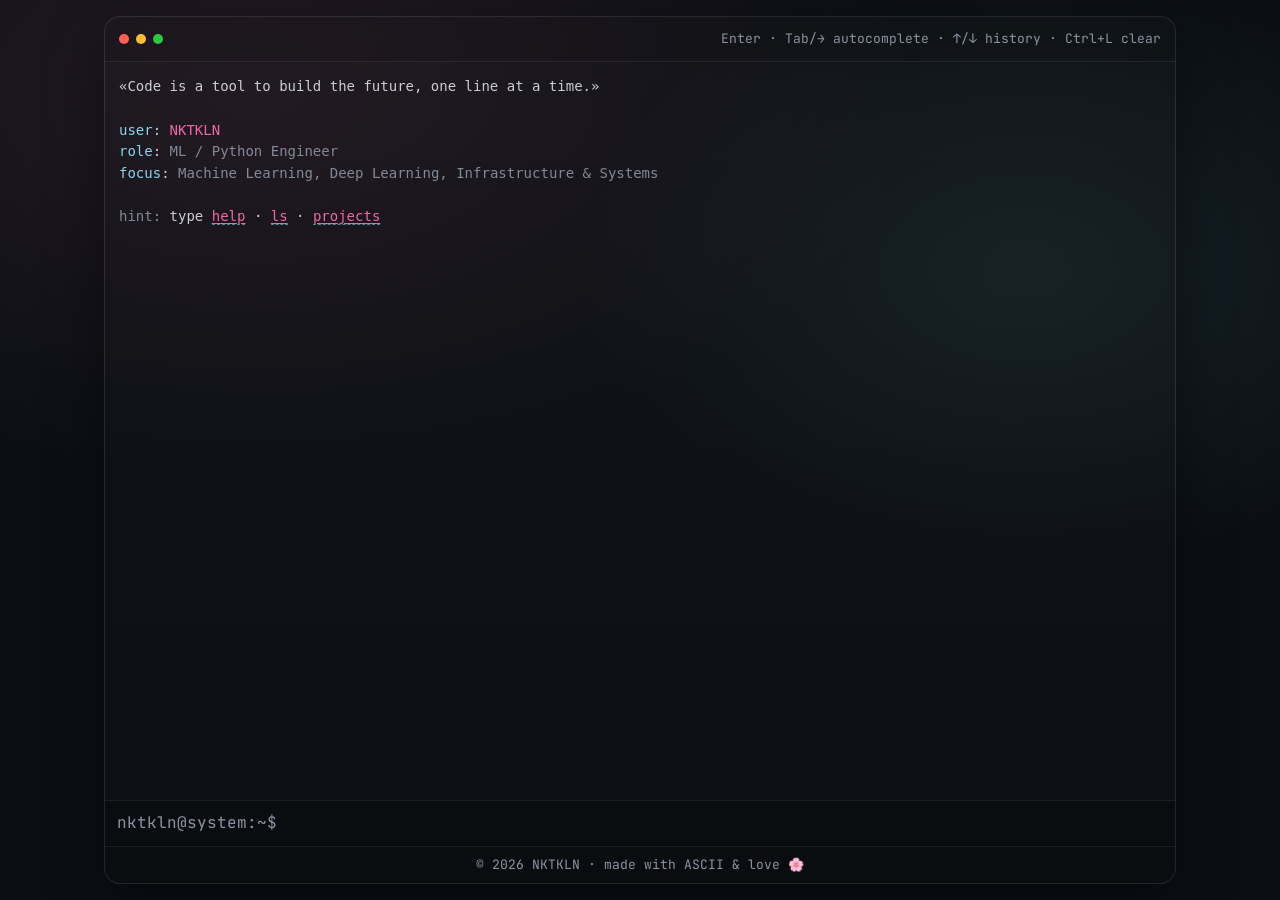
==== app/index.html @ 164be3c5 "feat: First commit" ====
<!doctype html>
<html lang="ru">
<head>
  <meta charset="utf-8" />
  <meta name="viewport" content="width=device-width,initial-scale=1" />

  <title>NKTKLN — terminal card</title>
  <meta name="description" content="NKTKLN — ML / Python Engineer. Terminal-style personal card." />
  <meta name="theme-color" content="#0b0f14" />

  <!-- Fonts -->
  <link rel="preconnect" href="https://fonts.googleapis.com" />
  <link rel="preconnect" href="https://fonts.gstatic.com" crossorigin />
  <link href="https://fonts.googleapis.com/css2?family=JetBrains+Mono:wght@400;600&display=swap" rel="stylesheet" />

  <!-- Styles -->
  <link rel="stylesheet" href="assets/css/style.css" />
</head>

<body>
  <div class="wrap">
    <div class="terminal scan" role="region" aria-label="terminal card">
      <div class="topbar">
        <div class="dots" aria-hidden="true">
          <div class="dot r"></div><div class="dot y"></div><div class="dot g"></div>
        </div>
        <div class="hint">Enter · Tab/→ autocomplete · ↑/↓ history · Ctrl+L clear</div>
      </div>

      <div class="screen" role="application" aria-label="terminal">
        <!-- Output area -->
        <div class="scroll out" id="scroll" aria-live="polite" aria-relevant="additions"></div>

        <!-- Input row -->
        <div class="inputrow" id="inputrow">
          <span class="prompt" id="ps1">nktkln@system:~$</span>

          <div class="inputwrap">
            <!-- Ghost text shows suggested autocompletion -->
            <div class="ghost" id="ghost" aria-hidden="true"></div>

            <input
              class="input"
              id="cmd"
              autocomplete="off"
              spellcheck="false"
              autocapitalize="off"
              aria-label="Command input"
              autofocus
            />
          </div>
        </div>

        <div class="footer">© <span id="year"></span> NKTKLN · made with ASCII &amp; love 🌸</div>
      </div>
    </div>
  </div>

  <!-- JS: use modules for clean separation -->
  <script type="module" src="assets/js/app.js"></script>
</body>
</html>
---- app/assets/css/style.css ----
/* -----------------------------------------------------------
   Terminal Card Styles
------------------------------------------------------------ */

:root{
  --bg:#0b0f14;
  --fg:#d7dde6;
  --muted:#8a93a3;
  --accent:#ff6fb1;
  --accent2:#8be9fd;
  --line:rgba(255,111,177,.35);
}

*{ box-sizing:border-box; }
html, body { height:100%; }

body{
  margin:0;
  background:
    radial-gradient(1200px 700px at 20% 10%, rgba(255,111,177,.10), transparent 55%),
    radial-gradient(900px 600px at 80% 30%, rgba(139,233,253,.09), transparent 50%),
    var(--bg);
  color:var(--fg);
  font-family:"JetBrains Mono", ui-monospace, SFMono-Regular, Menlo, Monaco, Consolas, "Liberation Mono", monospace;
  line-height:1.55;
  display:flex;
  min-height:100%;
}

.wrap{
  width:100%;
  max-width:1100px;
  margin:0 auto;
  padding:16px 14px;
  display:flex;
  flex-direction:column;
  gap:12px;
  flex:1;
  min-height:0;
}

.terminal{
  flex:1;
  min-height:0;
  border:1px solid rgba(255,255,255,.08);
  background:linear-gradient(180deg, rgba(255,255,255,.03), rgba(255,255,255,.02));
  border-radius:16px;
  overflow:hidden;
  box-shadow:0 20px 60px rgba(0,0,0,.45);
  position:relative;
  display:flex;
  flex-direction:column;
}

.scan::before{
  content:"";
  position:absolute;
  inset:0;
  background:repeating-linear-gradient(
    to bottom,
    rgba(255,255,255,.03),
    rgba(255,255,255,.03) 1px,
    transparent 2px,
    transparent 4px
  );
  opacity:.25;
  pointer-events:none;
  mix-blend-mode:overlay;
}

.topbar{
  padding:12px 14px;
  display:flex;
  gap:10px;
  align-items:center;
  justify-content:space-between;
  border-bottom:1px solid rgba(255,255,255,.08);
  background:rgba(0,0,0,.25);
  z-index:1;
}

.dots{ display:flex; gap:7px; }
.dot{ width:10px; height:10px; border-radius:50%; }
.dot.r{ background:#ff5f57; }
.dot.y{ background:#febc2e; }
.dot.g{ background:#28c840; }

.hint{
  color:var(--muted);
  font-size:13px;
  white-space:nowrap;
  overflow:hidden;
  text-overflow:ellipsis;
}

.screen{
  z-index:1;
  flex:1;
  min-height:0;
  display:flex;
  flex-direction:column;
  background:rgba(0,0,0,.18);
}

.scroll{
  flex:1;
  min-height:0;
  overflow:auto;
  padding:14px;
  scrollbar-width:thin;
  scrollbar-color:rgba(255,111,177,.35) rgba(255,255,255,.06);
}

.scroll::-webkit-scrollbar{ width:10px; }
.scroll::-webkit-scrollbar-track{ background:rgba(255,255,255,.06); }
.scroll::-webkit-scrollbar-thumb{
  background:rgba(255,111,177,.30);
  border-radius:10px;
}

.line{ margin:0 0 10px; }

pre{
  margin:0;
  white-space:pre-wrap;
  word-break:break-word;
  font-size:14px;
}

.prompt{ color:var(--muted); }
.cmd{ color:var(--fg); }

.out a{
  color:var(--accent);
  text-decoration:underline;
  text-underline-offset:2px;
  word-break:break-word;
}
.out a:hover{ opacity:.92; }

.cmdlink{
  color:var(--accent2);
  text-decoration:none;
  border-bottom:1px dashed rgba(139,233,253,.55);
  cursor:pointer;
}
.cmdlink:hover{ opacity:.9; }

.pink{ color:var(--accent); }
.cyan{ color:var(--accent2); }
.muted{ color:var(--muted); }
.dim{ opacity:.92; }

.inputrow{
  display:flex;
  gap:8px;
  align-items:center;
  padding:10px 12px;
  border-top:1px solid rgba(255,255,255,.08);
  background:rgba(0,0,0,.22);
  position:relative;
}

.inputwrap{
  position:relative;
  flex:1;
  min-width:0;
}

.ghost{
  position:absolute;
  left:0;
  top:0;
  pointer-events:none;
  color:rgba(138,147,163,.55);
  white-space:pre;
  overflow:hidden;
  text-overflow:clip;
  font:inherit;
  line-height:inherit;
}

.input{
  position:relative;
  width:100%;
  background:transparent;
  border:0;
  outline:none;
  color:var(--fg);
  font:inherit;
  padding:0;
  margin:0;
  min-width:0;
  caret-color:rgba(255,255,255,.75);
}

.footer{
  color:var(--muted);
  font-size:13px;
  padding:8px 12px;
  border-top:1px solid rgba(255,255,255,.08);
  background:rgba(0,0,0,.18);
  z-index:1;
  text-align:center;
}
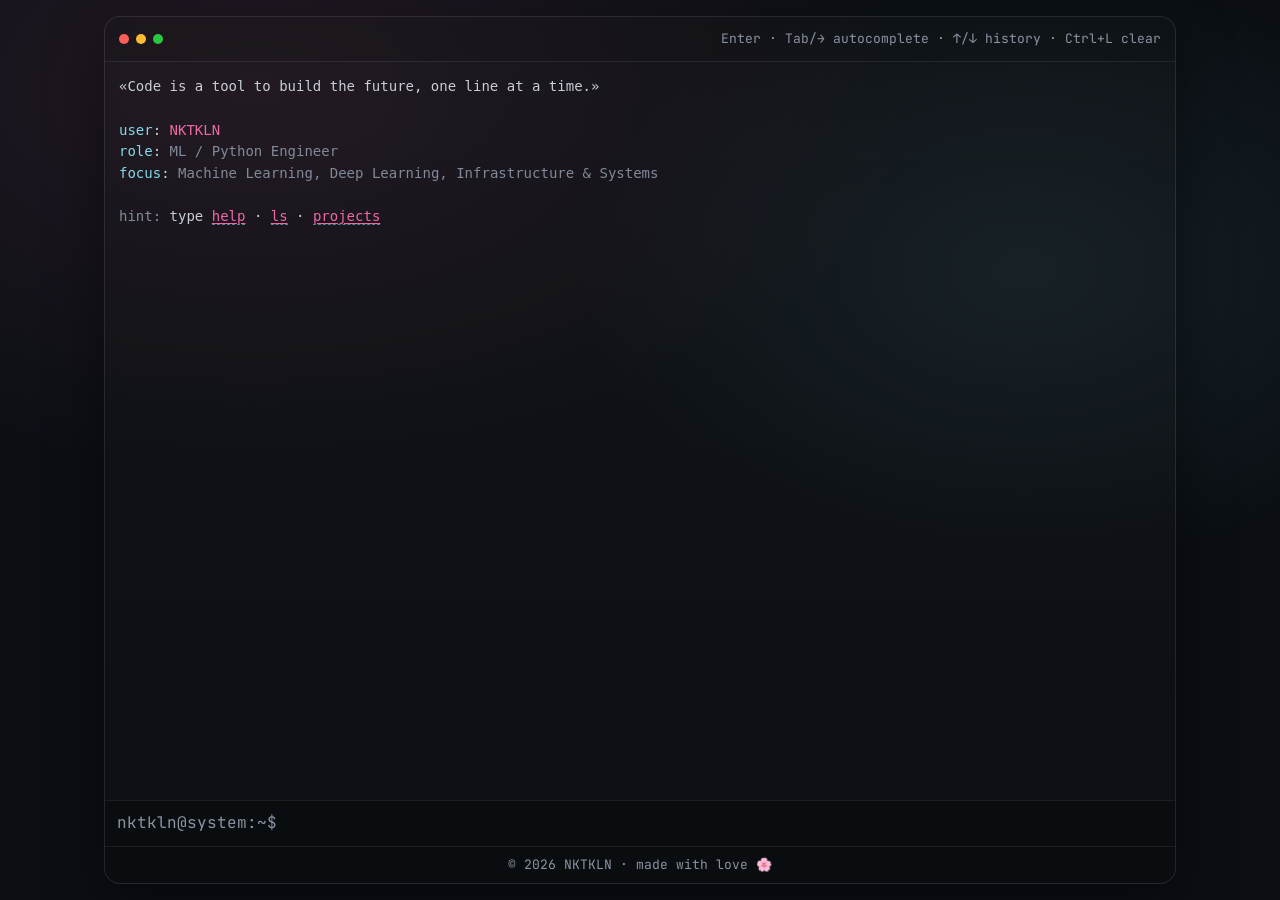
==== commit 85f24874: "fix(ui): update footer" ====
--- a/app/index.html
+++ b/app/index.html
@@ -51,7 +51,7 @@
           </div>
         </div>
 
-        <div class="footer">© <span id="year"></span> NKTKLN · made with ASCII &amp; love 🌸</div>
+        <div class="footer">© <span id="year"></span> NKTKLN · made with love 🌸</div>
       </div>
     </div>
   </div>
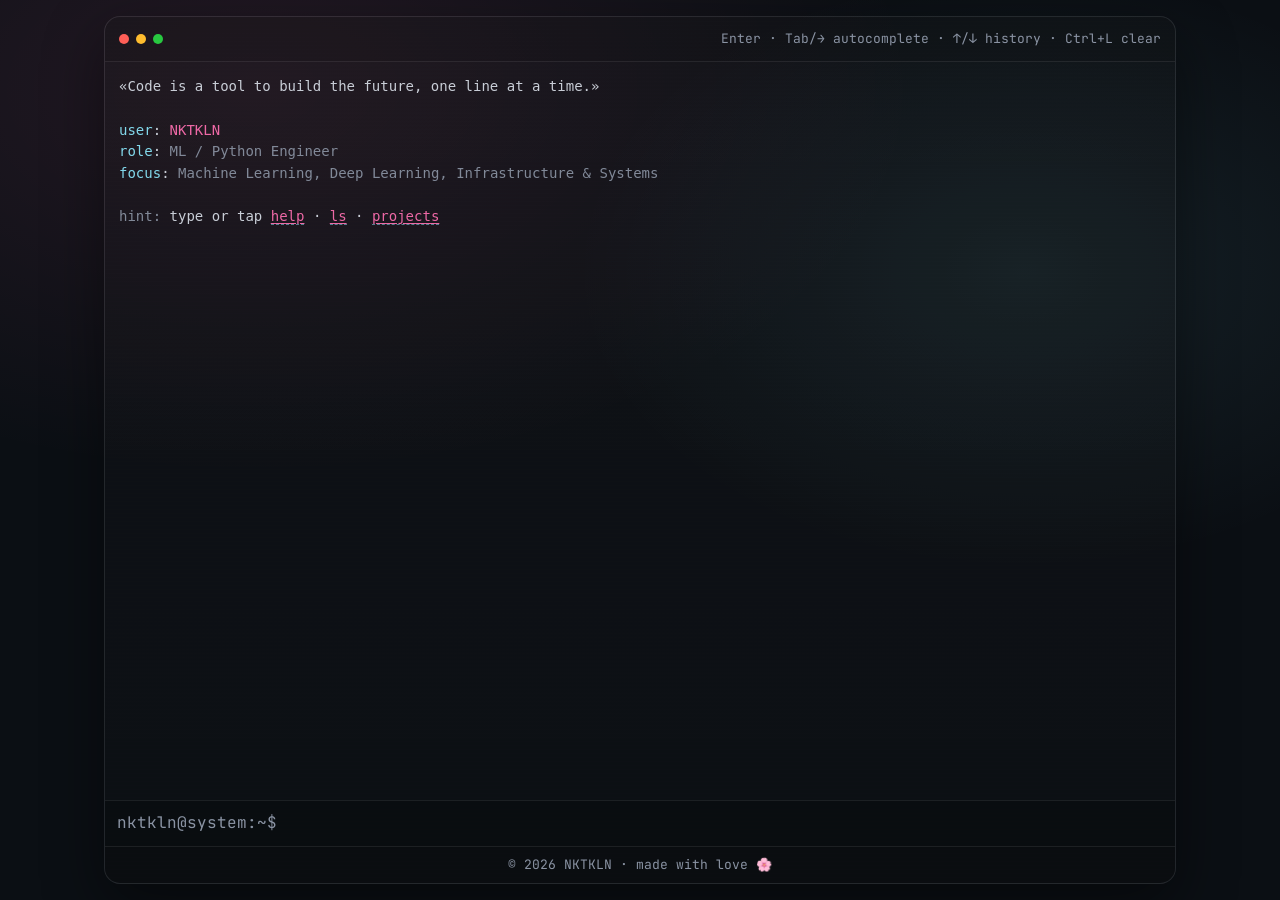
==== commit 5450b9de: "feat(favicon): add svg favicon" ====
--- a/app/index.html
+++ b/app/index.html
@@ -7,6 +7,7 @@
   <title>NKTKLN — terminal card</title>
   <meta name="description" content="NKTKLN — ML / Python Engineer. Terminal-style personal card." />
   <meta name="theme-color" content="#0b0f14" />
+  <link rel="icon" type="image/svg+xml" href="assets/img/favicon.svg">
 
   <!-- Fonts -->
   <link rel="preconnect" href="https://fonts.googleapis.com" />
